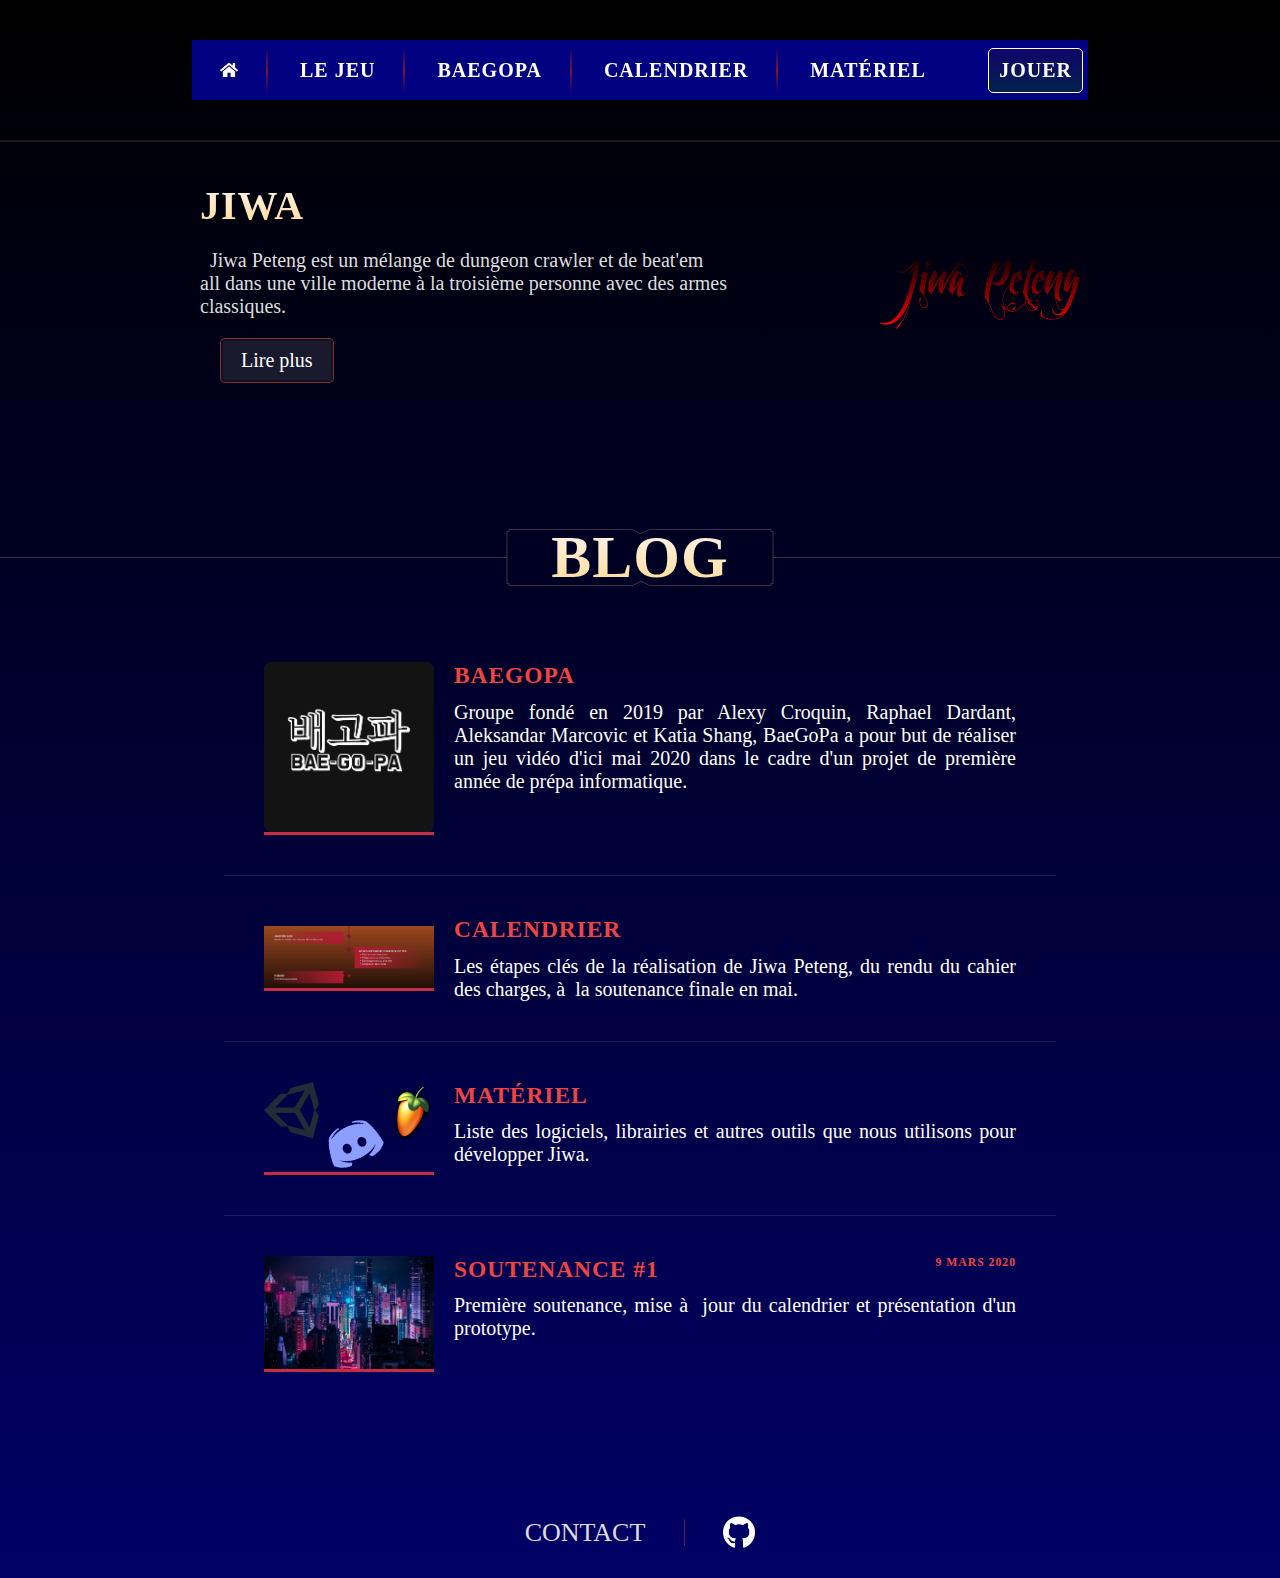
==== index.html @ 2ed4f587 "mode bleu" ====
<html lang="fr"><head>
    
    <meta charset="utf-8">
    <title>BaeGoPa</title>

    <meta name="description" content="BaeGoPa est un groupe d'étudiants en informatique. Nous développons le jeu Jiwa Peteng.">
    <meta name="theme-color" content="#ed5b00">

    <meta content="text/html; charset=utf-8" http-equiv="Content-Type">
	<meta content="fr" http-equiv="Content-Language">

    <link rel="icon" type="img/png" href="img/favicon.png">
    <link rel="stylesheet" type="text/css" href="css/style.css">
    <link rel="stylesheet" type="text/css" href="css/index.css">
    <link href="https://fonts.googleapis.com/css?family=Noto+Sans|Roboto+Slab:400,700" rel="stylesheet">
</head>

<body>

	   <!-- NAV -->
	   
	<nav>
        <div id="nav-container">
            <ul id="links">
                <span id="mobile-trigger"></span>
                <li>
                    <a href="/"><img src="img/home.png" width="18px"></a>
                </li>
                <li>
                    <a href="game.html">Le jeu</a>
                </li>
                <li>
                    <a href="baegopa.html">BaeGoPa</a>
                </li>
                <li>
                    <a href="calendar.html">Calendrier</a>
                </li>
                <li>
                    <a href="material.html">Matériel</a>
                </li>
            </ul>
            <a id="play" href="play.html">
                <span>Jouer</span>
            </a>
        </div>
    </nav>

    <!-- WHAT IS -->

    <div id="whatis">
        <div class="left">
            <h2>Jiwa</h2>
            <p>
                Jiwa Peteng est un mélange de dungeon crawler et de beat'em all dans une ville moderne à&nbsp;la troisième personne avec des armes classiques.
            </p>
            <a href="game.html"><span>Lire plus</span></a>
        </div>
        <div class="right">
            <img src="img/logo.png">
        </div>
    </div>

    <!-- BLOG -->

    <section id="blog">
        <div class="section-separator">
            <h2>Blog</h2>
        </div>

        <article id="members" class="">
            <a class="article-container" href="baegopa.html">
                <span class="article-image">
                    <img src="img/bgp.png">
                </span>
                <span class="article-details">
                    <h3>BaeGoPa</h3>
                    <p>
                        Groupe fondé en 2019 par Alexy Croquin, Raphael Dardant, Aleksandar Marcovic et Katia Shang, 
						BaeGoPa a pour but de réaliser un jeu vidéo d'ici mai 
						2020 dans le cadre d'un projet de première année de prépa informatique.
                    </p>
                </span>
            </a>
        </article>

        <article id="calendar" class="">
            <a class="article-container" href="calendar.html">
                <span class="article-image">
                    <img src="img/cal.png">
                </span>
                <span class="article-details">
                    <h3>Calendrier</h3>
                    <p>
                        Les étapes clés de la réalisation de Jiwa Peteng, du rendu du cahier des charges, à&nbsp; la soutenance finale en mai.
                    </p>
                </span>
            </a>
        </article>

        <article id="material" class="">
            <a class="article-container" href="material.html">
                <span class="article-image">
                    <img src="img/log.png">
                </span>
                <span class="article-details">
                    <h3>Matériel</h3>
                    <p>
                        Liste des logiciels, librairies et autres outils que nous utilisons pour développer Jiwa.
                    </p>
                </span>
            </a>
        </article>

        <article id="soutenance-1" class="">
            <a class="article-container" href="soutenances.html">
                <span class="article-image">
                    <img src="img/ville.png">
                </span>
                <span class="article-details">
                    <h3>Soutenance #1 <span class="article-date">9 Mars 2020</span></h3>
                    <p>
                        Première soutenance, mise à&nbsp; jour du calendrier et présentation d'un prototype.
                    </p>
                </span>
            </a>
        </article>

    </section>

    <!-- FOOTER -->

    <footer>
        <p>Contact</p>
        <a id="github" class="footer-links" href="https://github.com/BaeGo-Pa" title="BaeGoPa Github page" target="_blank" rel="noopener">
            <img src="img/github.png" width="32px">
        </a>
    </footer>




</body></html>
---- css/style.css ----
* { margin: 0; padding: 0; box-sizing: border-box; }

a { color: white; text-decoration: none; }

@font-face {
    font-family: "garvey";
    src: url('garvey.ttf');
}

::selection
{
    background-color: rgba(255, 255, 255, 0.1);
}

/* ANIMATIONS */

@keyframes blink
{
    0% {background-color: #c72c41}
    50% {background-color: #c7586a}
    100% {background-color: #c72c41}
}

/* FILTERS */

.blurred
{
    filter: blur(12px);
}

/* BODY */

body
{
    font-family: "garvey";
    font-size: 20px;
    color: #dddddd;
	background: linear-gradient(#000000 , #000066);
}

#main
{
    transition: all 0.1s;
}

/* TITLES */

h1, h2, h3
{
    font-family: "garvey";
    text-transform: uppercase;
}

h2
{
    background: linear-gradient(#FFF4F4, #ffdb8e);
    -webkit-background-clip: text;
    background-clip: text;
    -webkit-text-fill-color: transparent;
    font-size: 2em;
    letter-spacing: 1px;
    margin-bottom: 0.5em;
}

/* NAV */

nav
{
    position: sticky;
    top: 1em;
    margin: 2em auto;
    padding: 0 15% 0 15%;
    z-index: 666;
}

#nav-container
{
    position: relative;
    max-width: 1440px;
    display: flex;
    flex-direction: row;
    justify-content: space-between;
    align-items: center;
    font-family: "garvey";
    font-size: 1em;
    font-weight: 700;
    letter-spacing: 1px;
    text-transform: uppercase;
    background: #000080;
    border: 1px solid white
    border-radius: 5px;
    box-shadow: 0 0 5px rgba(0, 0, 0, 1);
}

#mobile-trigger
{
    display: none;
}

#links
{
    list-style: none;
}

#links li
{
    display: inline-block;
    position: relative;
    line-height: 3em;
    transition: all 0.2s ease;
}

#links li:hover
{
    color: #fff;
    text-shadow: 0 0 15px rgba(128, 19, 54, 1);
}

#links li:not(:last-child)::after
{
    content: " ";
    position: absolute;
    top: 0.3em;
    bottom: 0.3em;
    right: -2px;
    width: 2px;
    background: linear-gradient(to bottom, rgba(128, 19, 54, 0) 0%, rgba(128, 19, 54, 1) 50%, rgba(128, 19, 54, 0) 100%);
}

#links li a
{
    padding: 0 1.4em 0 1.4em;
}

#play
{
    margin: 5px;
    padding: 10px;
    background: linear-gradient(to bottom, #0f056b, #03224c);
    border: 1px solid white;
    border-radius: 5px;
    transition: all 0.2s ease;
}

#play:hover
{
    background: linear-gradient(to bottom, #03224c, #7030ED);
}

/* TABLE */

table
{
    margin: auto;
    border-collapse: collapse;    
}

th,
td
{
    padding: 1em;
    border: 1px solid rgba(255, 255, 255, 0.3);
}

table .title
{
    background-color: rgba(0, 0, 0, 0.3);
}

td a
{
    text-decoration: underline;
}

/* MEDIA QUERIES */
@media screen and (max-width: 600px)
{
    table
    {
        width: 90%;
    }
}

/* FOOTER */

footer
{
    margin-top: 3em;
    padding: 1em;
    display: flex;
    justify-content: center;
    align-items: center;
    font-family: "garvey";
    font-size: 1.3em;
    text-transform: uppercase;
    vertical-align: middle;
}

footer p
{
    margin-bottom: 3px;
}

.footer-links
{
    position: relative;
    margin-left: 3em;
    border-bottom: 3px solid transparent;
    transition: all 0.2s ease;
}

.footer-links:hover
{
    border-bottom: 3px solid white;
}

.footer-links::before
{
    content: " ";
    position: absolute;
    width: 1px;
    top: 0.1em;
    bottom: 0.1em;
    left: -1.5em;
    background-color: rgba(199, 44, 65, 0.5);
}

/* OVERLAY */

#overlay
{
    display: none;
    position: fixed;
    top: 0;
    left: 0;
    width: 100%;
    height: 100%;
    z-index: 2;
}

#overlay-container
{
    position: absolute;
    width: 85%;
    height: 85%;
    top: 50%;
    left: 50%;
    transform: translate(-50%, -50%);
}

#overlay-close
{
    display: block;
    font-size: 2em;
    width: 45px;
    height: 45px;
    float: right;
    text-align: center;
    vertical-align: middle;
    color: #c72c41;
    border: 1px solid #c72c41;
    border-radius: 50%;
    cursor: pointer;
    transition: all 0.1s;
}

#overlay-close:hover
{
    color: #ee4540;
    border: 1px solid #e6e600;
}

#overlay-img
{
    position: relative;
    top: 50%;
    left: 50%;
    transform: translate(-50%, -50%);
    display: block;
    width: 1000px;
    image-rendering: crisp-edges;
    box-shadow: 0 0 30px rgba(0, 0, 0, 0.5);
}

/* MEDIA QUERIES */

@media screen and (max-width: 600px)
{
    nav
    {
        top: 0;
        margin: 0;
        padding: 0;
    }

    #nav-container
    {
        flex-direction: column;
    }

    #mobile-trigger
    {
        display: block;
        width: 16px;
        height: 16px;
        margin: 0.5em 0;
        background-image: url('../img/icons/bars.png');
        background-size: contain;
        background-repeat: no-repeat;
    }

    #links
    {
        display: none;
        flex-direction: column;
    }

    #links li:not(:last-child)::after
    {
        display: none;
    }

    #play
    {
        display: none;
    }

    #nav-container:hover #links,
    #nav-container:hover #play
    {
        display: flex;
    }

    #overlay-img
    {
        width: 80%;
    }
}
---- css/index.css ----
﻿
/* SPECIFIC STYLE TO INDEX.HTML */

/* SHOWCASE */

#showcase
{
    position: relative;
    top: 0;
    width: 100%;
    height: 800px;
    background: transparent;
    display: flex;
    flex-direction: column;
    justify-content: center;
    align-items: center;
}

#title
{
    position: relative;
}

#title h1
{
    background: linear-gradient(0deg, rgba(255,0,0,1) 0%, rgba(0,0,0,1) 100%);
    -webkit-background-clip: text;
    background-clip: text;
    -webkit-text-fill-color: transparent;
    font-size: 3em;
    letter-spacing: 1px;
}

/* WHAT IS */

#whatis
{
    max-width: 1500px;
    padding: 2em 10em 1em 10em;
    margin: auto;
    display: flex;
    flex-direction: row;
    justify-content: space-between;
    border-top: 2px solid rgba(255, 255, 255, 0.1);
    box-sizing: border-box;
}

#whatis .left
{
    max-width: 60%;
    display: inline-block;
}

#whatis .right
{
    display: flex;
    justify-content: center;
    align-items: center;
}

#whatis p
{
    text-indent: 10px;
}

#whatis a
{
    display: inline-block;
    margin: 1em;
    padding: 0.5em 1em 0.5em 1em;
    box-sizing: border-box;
    background: rgba(255, 255, 255, 0.1);
    border-radius: 5px;
    border: 1px solid rgba(239, 67, 57, 0.5);
    box-shadow: inset 0 0 0 2px rgba(0, 0, 0, 0.3);
    transition: all 0.2s ease;
}

#whatis a:hover
{
    background: rgba(255, 255, 255, 0.2);
}

#whatis img
{
    width: 200px;
}

/* BLOG */

#blog
{
    margin-top: 5em;
}

.section-separator
{
    background: url("../img/section-separator.png") no-repeat center center;
    font-size: 1.5em;
    text-align: center;
}

article
{
    position: relative;
    width: 65%;
    margin: auto;
    padding: 1em;
}

article:not(:last-child)
{
    border-bottom: 1px solid rgba(255, 255, 255, 0.1);
}

.article-container
{
    padding: 1em;
    display: flex;
    background: transparent;
    transition: all 0.2s ease;
}

.article-container:hover
{
    background: rgba(228, 105, 46, 1);
}

.article-image
{
    display: flex;
    justify-content: center;
    align-items: center;
    margin-right: 1em;
}

.article-image img
{
    width: 170px;
    border-bottom: 3px solid #c72c41;
}

.article-details
{
    width: 100%;
    text-align: justify;
}

.article-details h3
{
    margin-bottom: 0.5em;
    color: #ee4540;
    letter-spacing: 1px;
}

.article-date
{
    float: right;
    font-size: 0.5em;
}

.updated:after
{
    content: "New!";
    position: absolute;
    top: 1em;
    left: 1em;
    transform: rotateZ(-30deg);
    padding: 0.2em;
    background-color: #c72c41;
    border-radius: 5px;
    text-transform: uppercase;
    animation-name: blink;
    animation-duration: 4s;
    animation-iteration-count: infinite;
}

.not-published
{
    filter: grayscale(100%);
    color: #696969;
}

.not-published .article-container:hover
{
    background: transparent;
}

/* MEDIA QUERIES */

@media screen and (max-width: 600px)
{
    #showcase
    {
        height: 500px;
    }

    #title h1
    {
        font-size: 2em;
    }

    #whatis
    {
        padding: 0;
        flex-direction: column;
    }

    #whatis .left
    {
        max-width: 95%;
        margin: 0 auto 2em auto;
    }

    article
    {
        width: 100%;
    }

    .article-container
    {
        flex-direction: column;
    }

    .article-image
    {
        margin-bottom: 2em;
    }
}
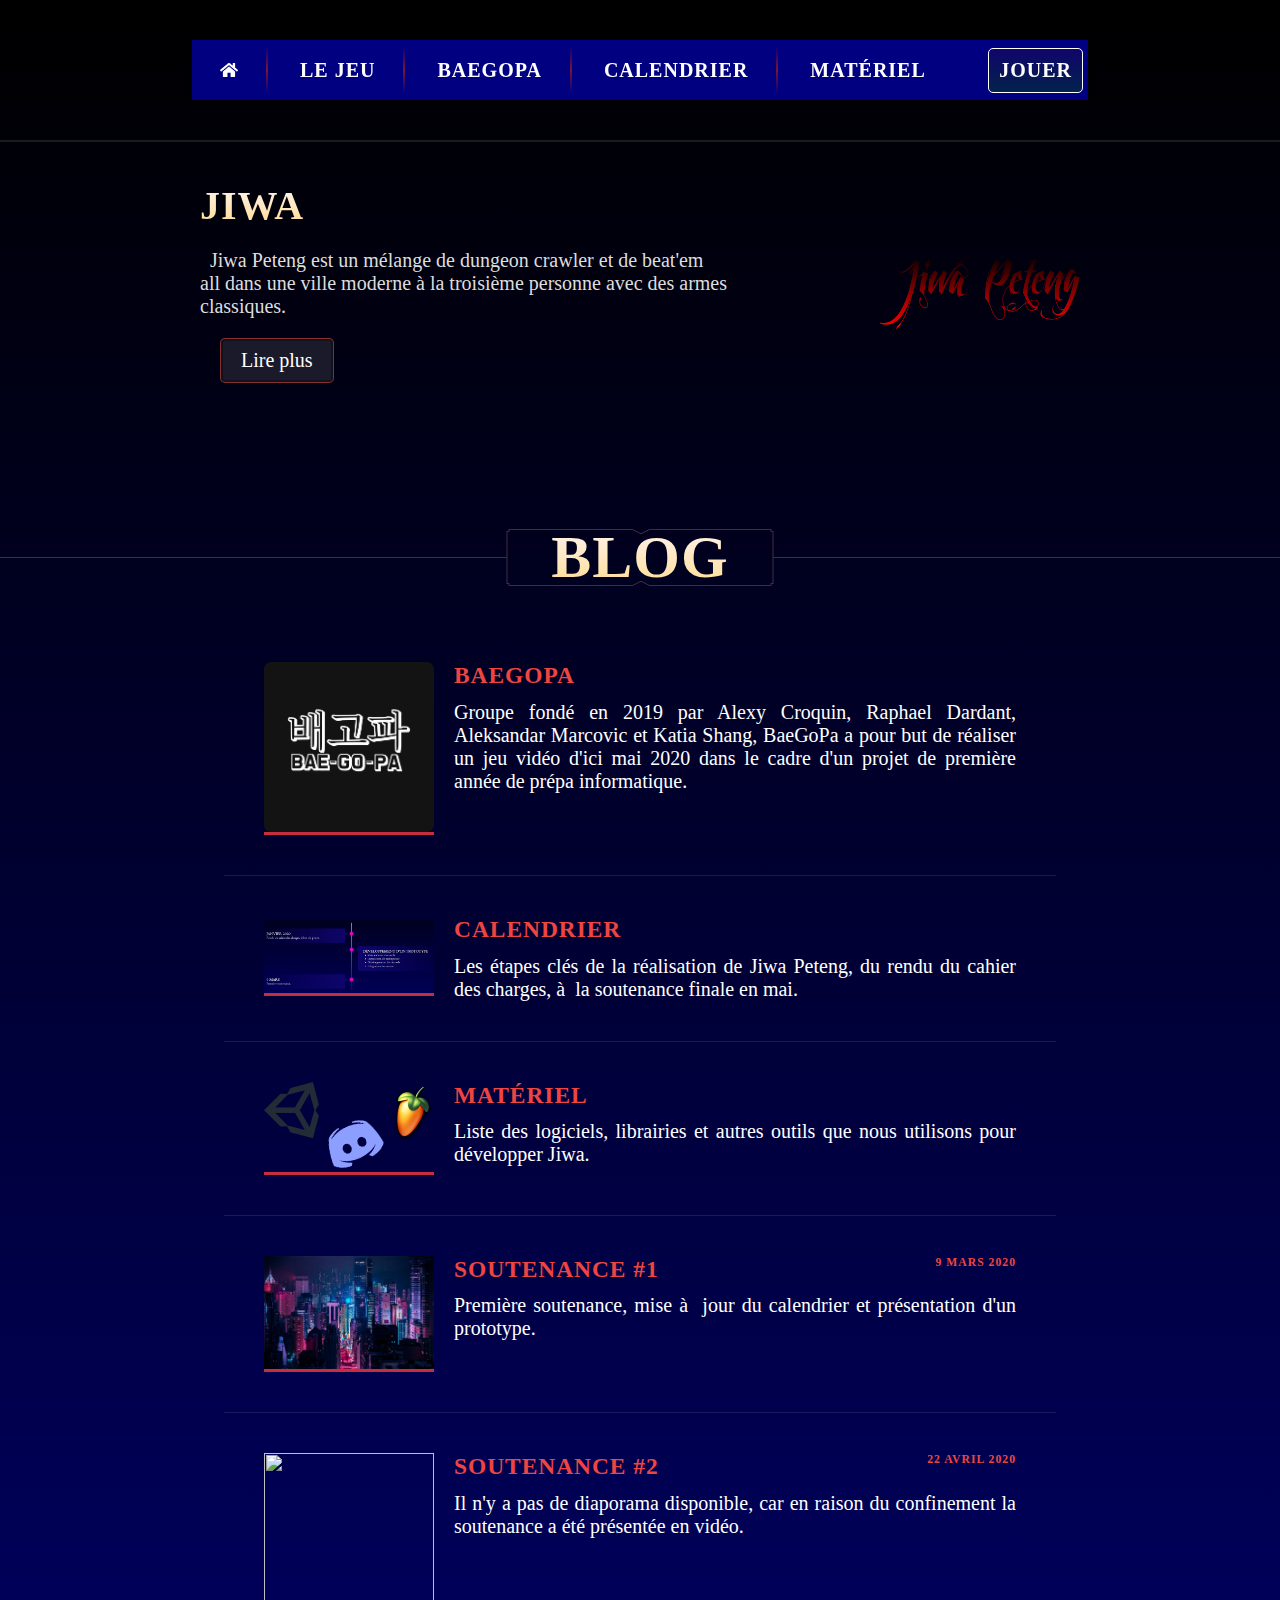
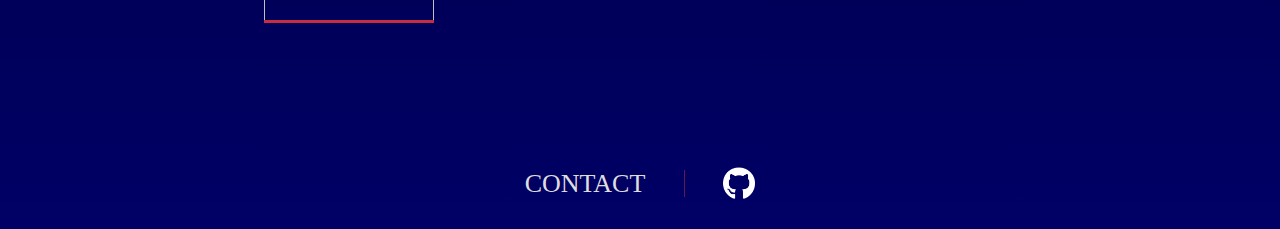
==== commit 89ec27c9: "preparation terrain soutenance 2" ====
--- a/index.html
+++ b/index.html
@@ -24,7 +24,7 @@
             <ul id="links">
                 <span id="mobile-trigger"></span>
                 <li>
-                    <a href="/"><img src="img/home.png" width="18px"></a>
+                    <a href=""><img src="img/home.png" width="18px"></a>
                 </li>
                 <li>
                     <a href="game.html">Le jeu</a>
@@ -125,6 +125,21 @@
             </a>
         </article>
 
+        <article id="soutenance-2" class="">
+            <a class="article-container" href="soutenances.html#sout1">
+                <span class="article-image">
+                    <img src="img/Menu_Pause.png">
+                </span>
+                <span class="article-details">
+                    <h3>Soutenance #2 <span class="article-date">22 Avril 2020</span></h3>
+                    <p>
+                        Il n'y a pas de diaporama disponible, car en raison du confinement la soutenance a été présentée en vidéo.
+                    </p>
+                </span>
+            </a>
+        </article>
+
+
     </section>
 
     <!-- FOOTER -->
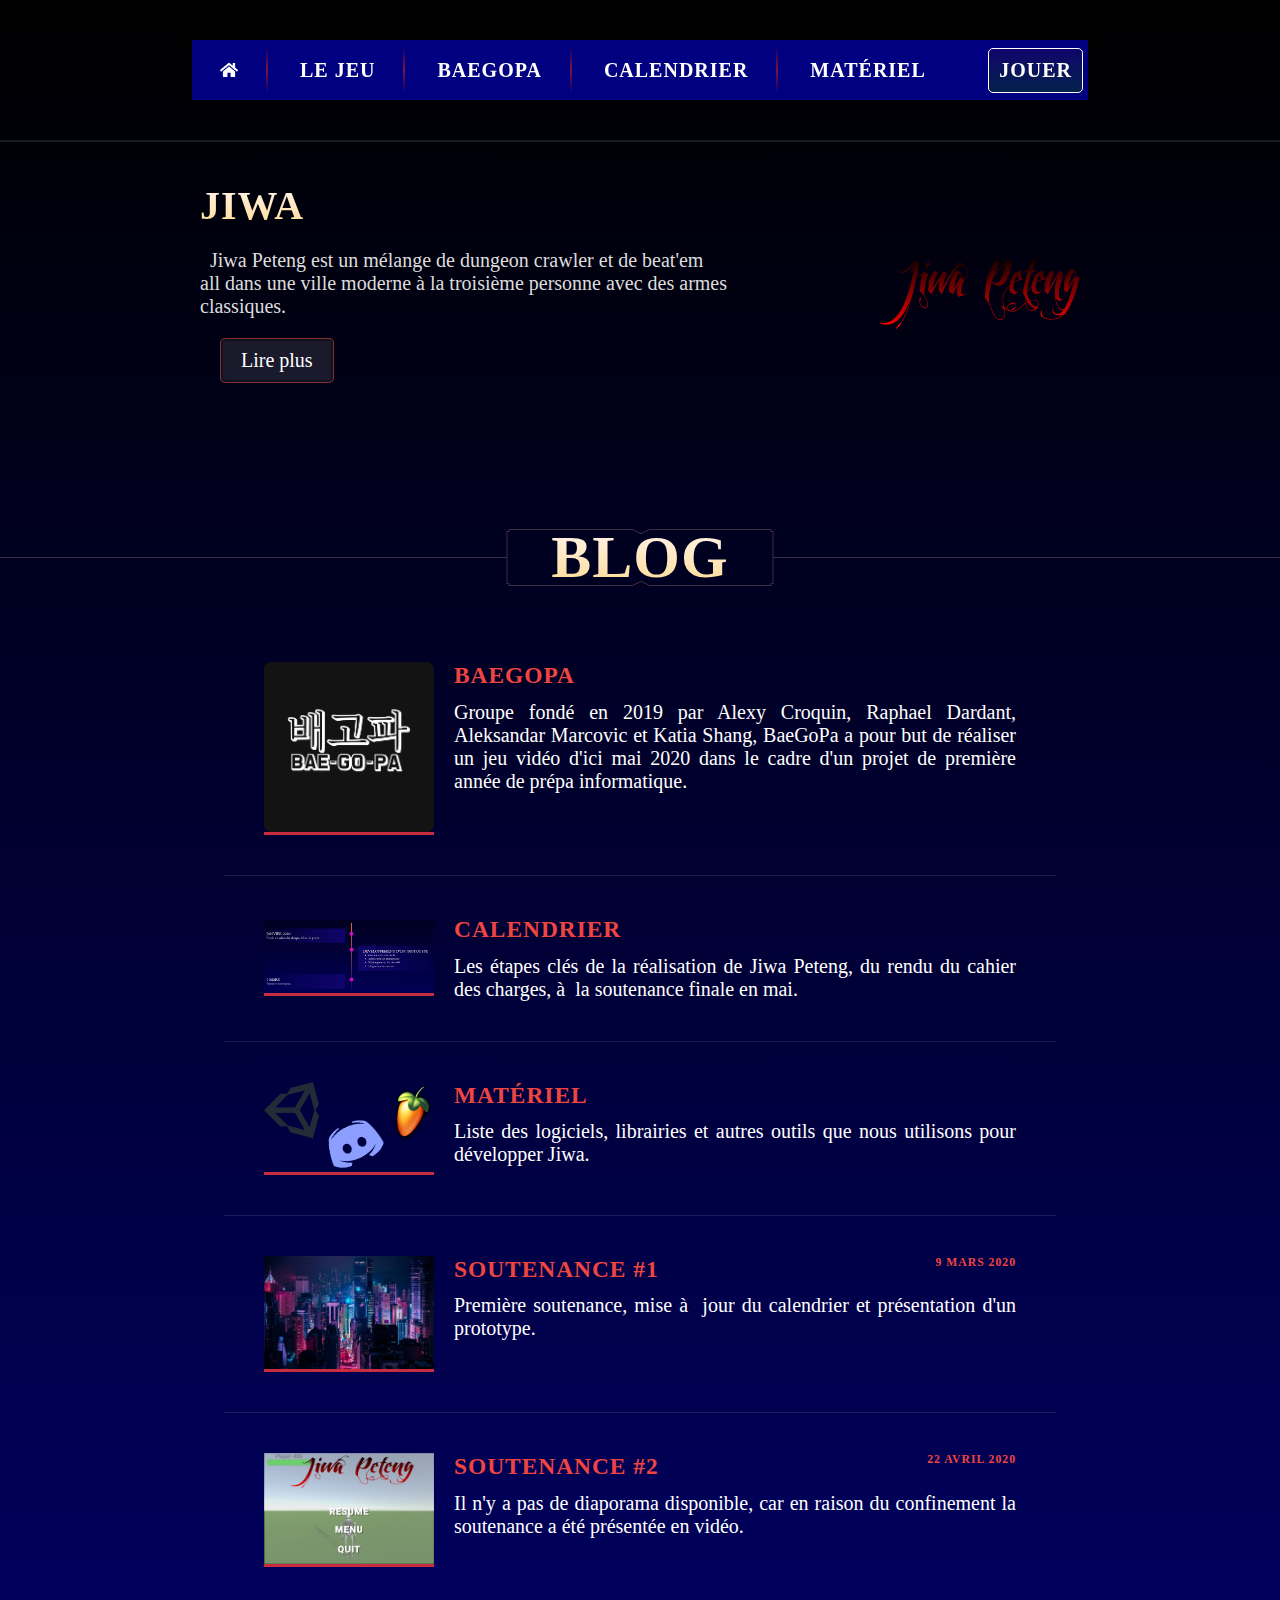
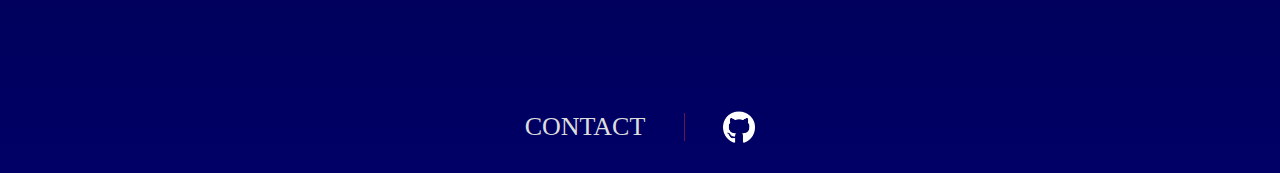
==== commit c87611fd: "Update index.html" ====
--- a/index.html
+++ b/index.html
@@ -128,7 +128,7 @@
         <article id="soutenance-2" class="">
             <a class="article-container" href="soutenances.html#sout1">
                 <span class="article-image">
-                    <img src="img/Menu_Pause.png">
+                    <img src="img/Menu_Pause.PNG">
                 </span>
                 <span class="article-details">
                     <h3>Soutenance #2 <span class="article-date">22 Avril 2020</span></h3>
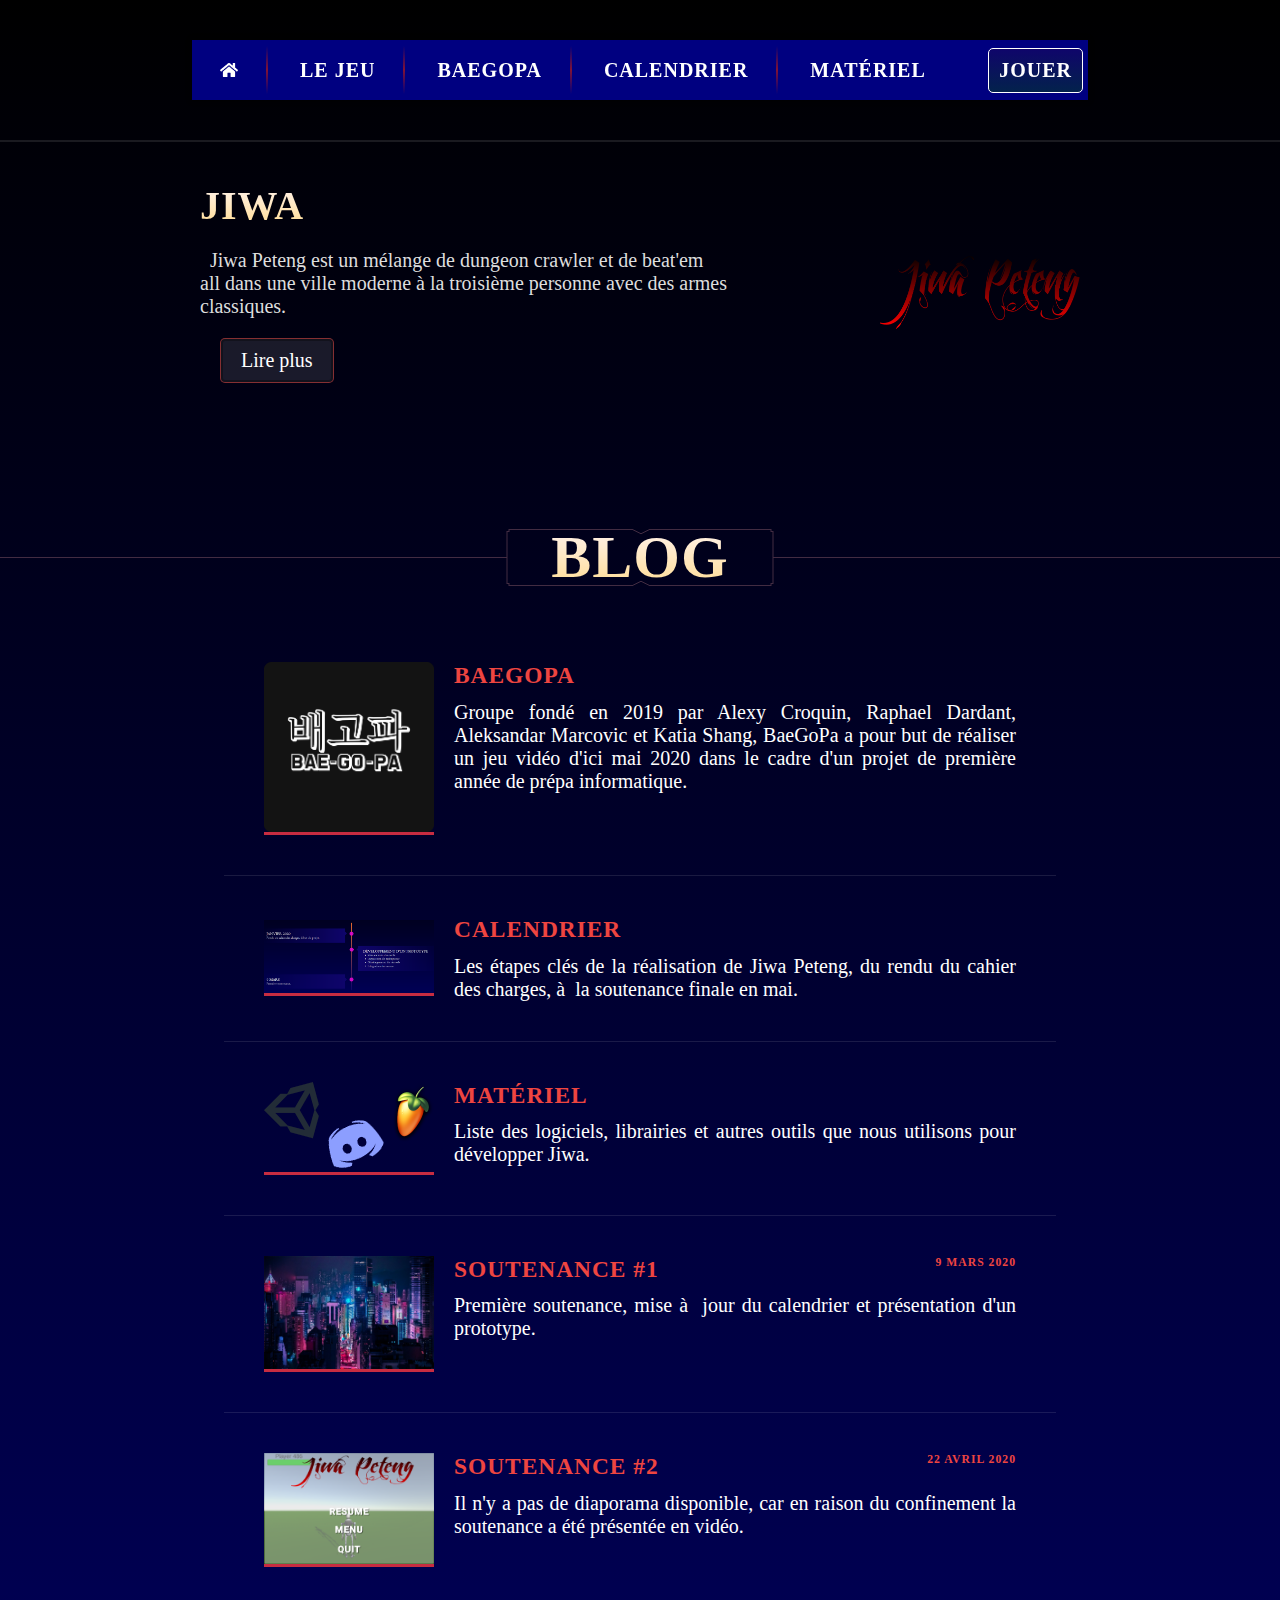
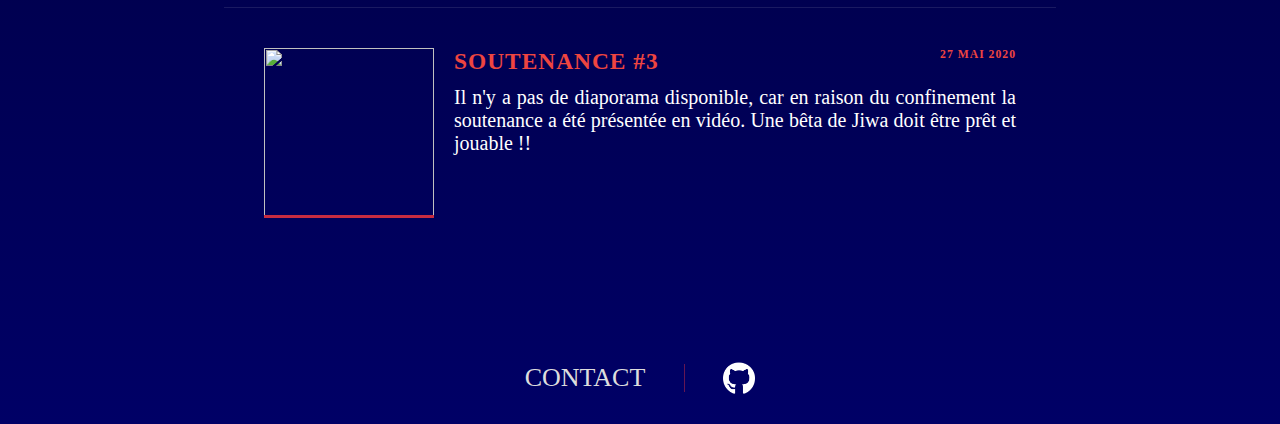
==== commit 66a43126: "preparation site pour la soutenance 3" ====
--- a/index.html
+++ b/index.html
@@ -139,6 +139,20 @@
             </a>
         </article>
 
+        <article id="soutenance-3" class="">
+            <a class="article-container" href="soutenances.html#sout2">
+                <span class="article-image">
+                    <img src="img/logo.PNG">
+                </span>
+                <span class="article-details">
+                    <h3>Soutenance #3 <span class="article-date">27 Mai 2020</span></h3>
+                    <p>
+                        Il n'y a pas de diaporama disponible, car en raison du confinement la soutenance a été présentée en vidéo.
+                        Une bêta de Jiwa doit être prêt et jouable !! 
+                    </p>
+                </span>
+            </a>
+        </article>
 
     </section>
 
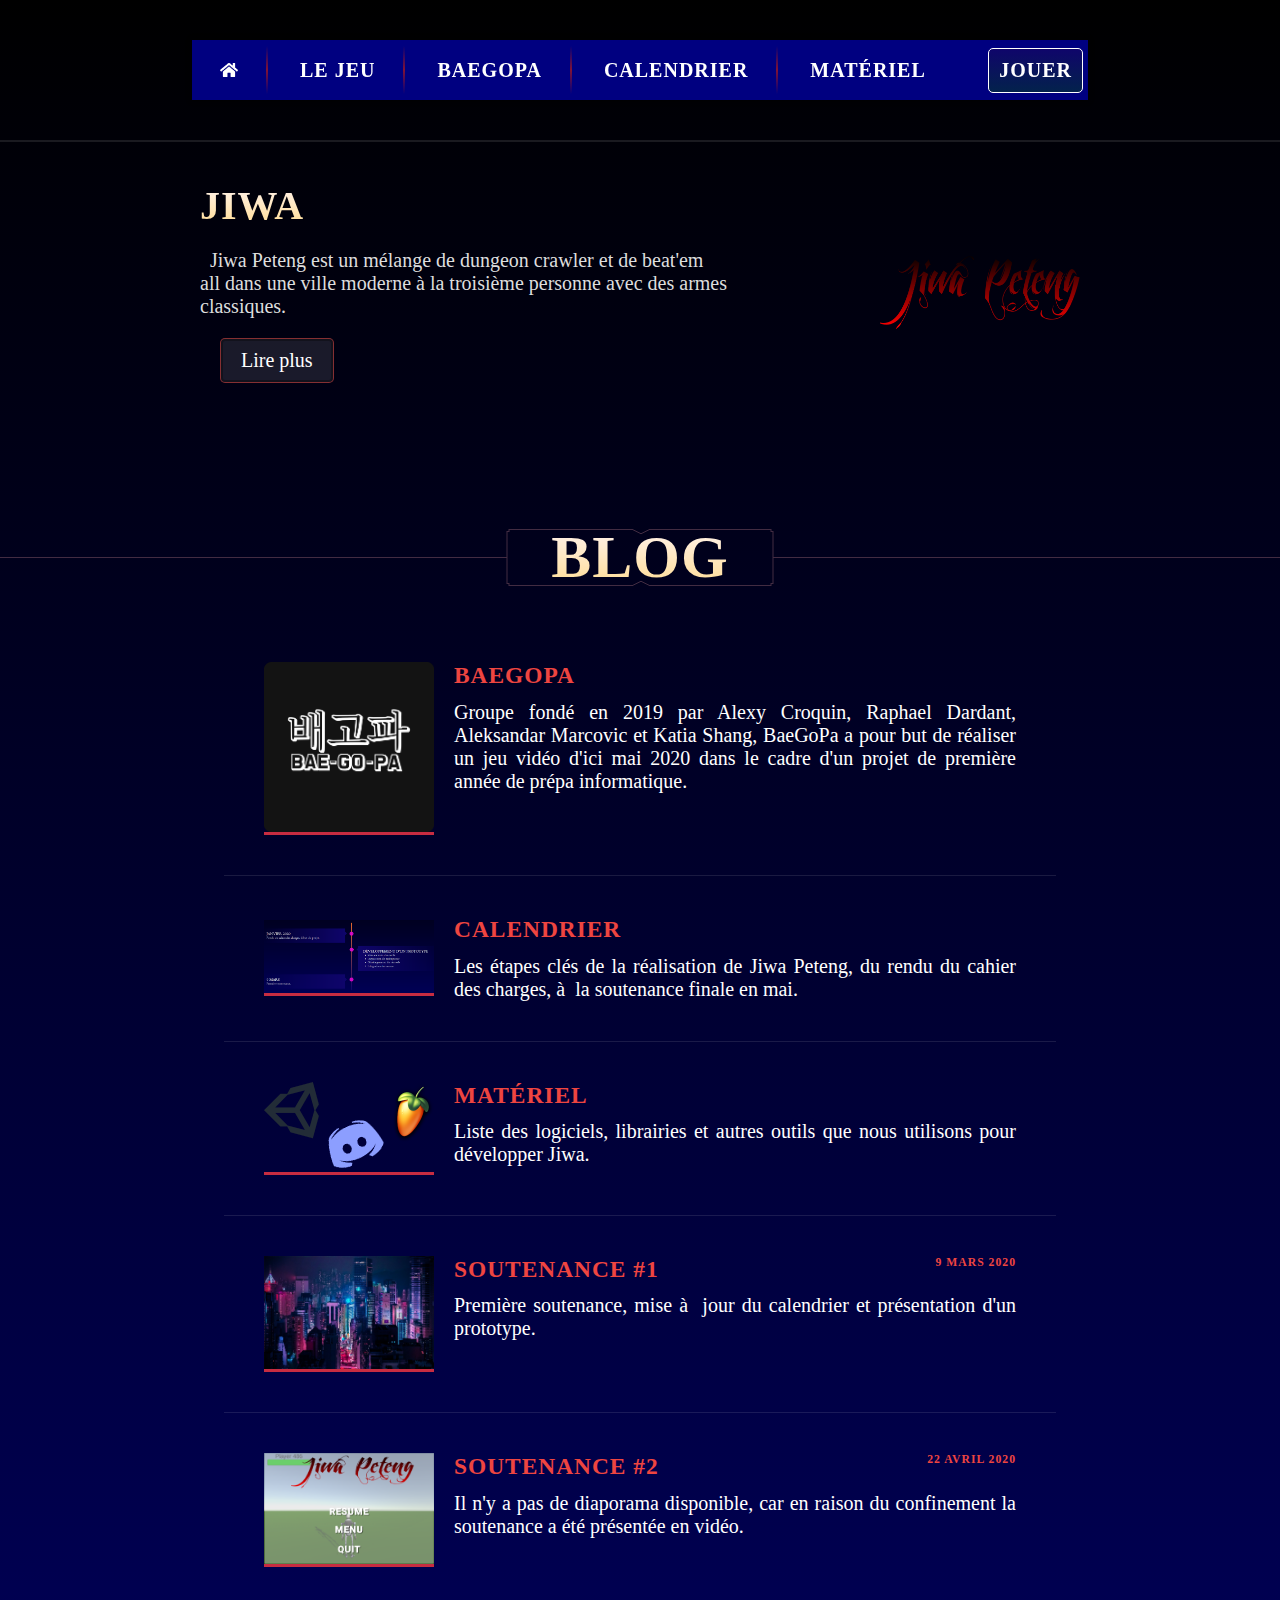
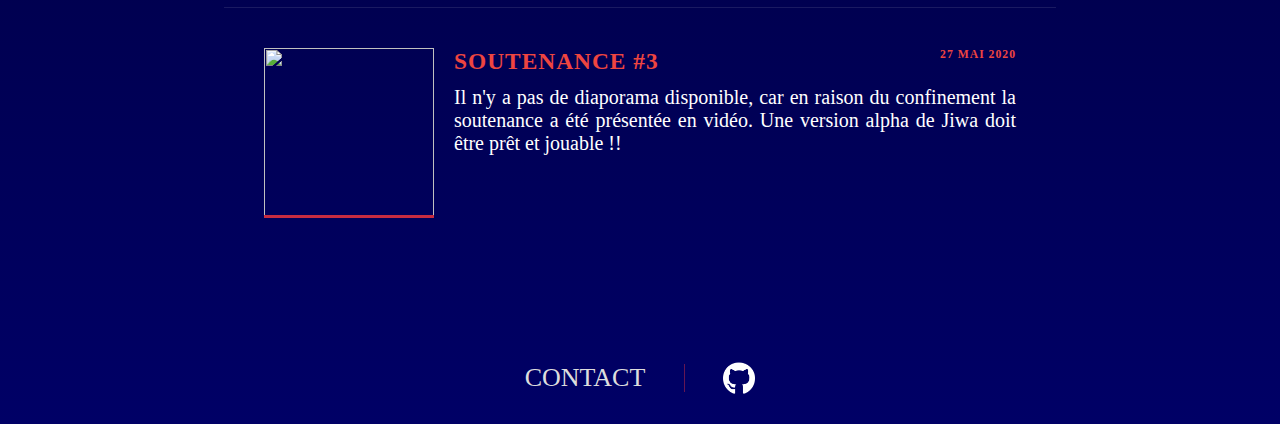
==== commit a18991cb: "ajout divers elements" ====
--- a/index.html
+++ b/index.html
@@ -9,7 +9,7 @@
     <meta content="text/html; charset=utf-8" http-equiv="Content-Type">
 	<meta content="fr" http-equiv="Content-Language">
 
-    <link rel="icon" type="img/png" href="img/favicon.png">
+    <link rel="icon" type="img/png" href="img/logo.png">
     <link rel="stylesheet" type="text/css" href="css/style.css">
     <link rel="stylesheet" type="text/css" href="css/index.css">
     <link href="https://fonts.googleapis.com/css?family=Noto+Sans|Roboto+Slab:400,700" rel="stylesheet">
@@ -148,7 +148,7 @@
                     <h3>Soutenance #3 <span class="article-date">27 Mai 2020</span></h3>
                     <p>
                         Il n'y a pas de diaporama disponible, car en raison du confinement la soutenance a été présentée en vidéo.
-                        Une bêta de Jiwa doit être prêt et jouable !! 
+                        Une version alpha de Jiwa doit être prêt et jouable !! 
                     </p>
                 </span>
             </a>
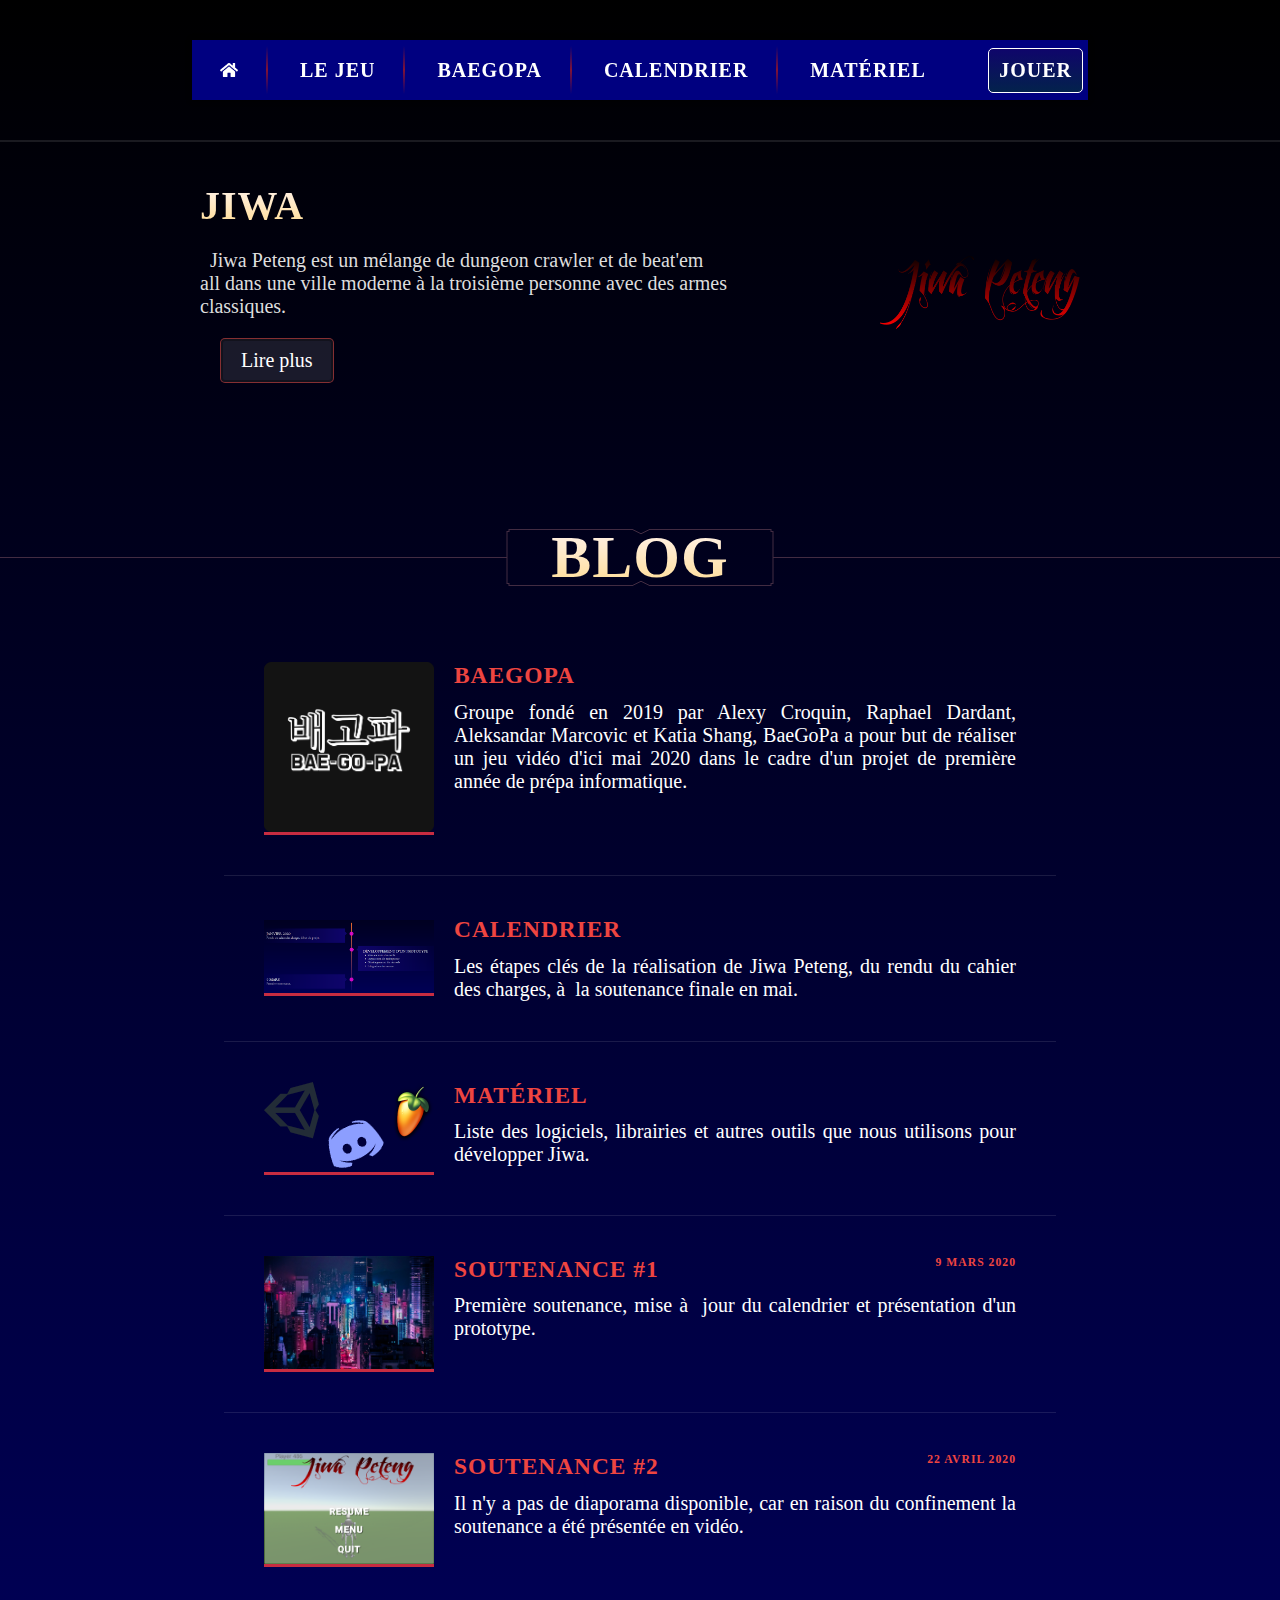
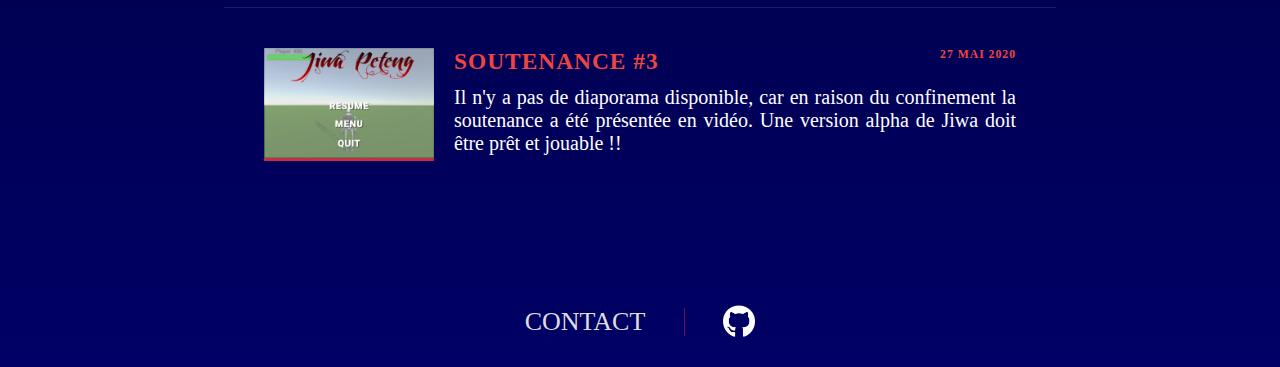
==== commit 3807a8f6: "Update index.html" ====
--- a/index.html
+++ b/index.html
@@ -142,7 +142,7 @@
         <article id="soutenance-3" class="">
             <a class="article-container" href="soutenances.html#sout2">
                 <span class="article-image">
-                    <img src="img/logo.PNG">
+                    <img src="img/Menu_Pause.PNG">
                 </span>
                 <span class="article-details">
                     <h3>Soutenance #3 <span class="article-date">27 Mai 2020</span></h3>
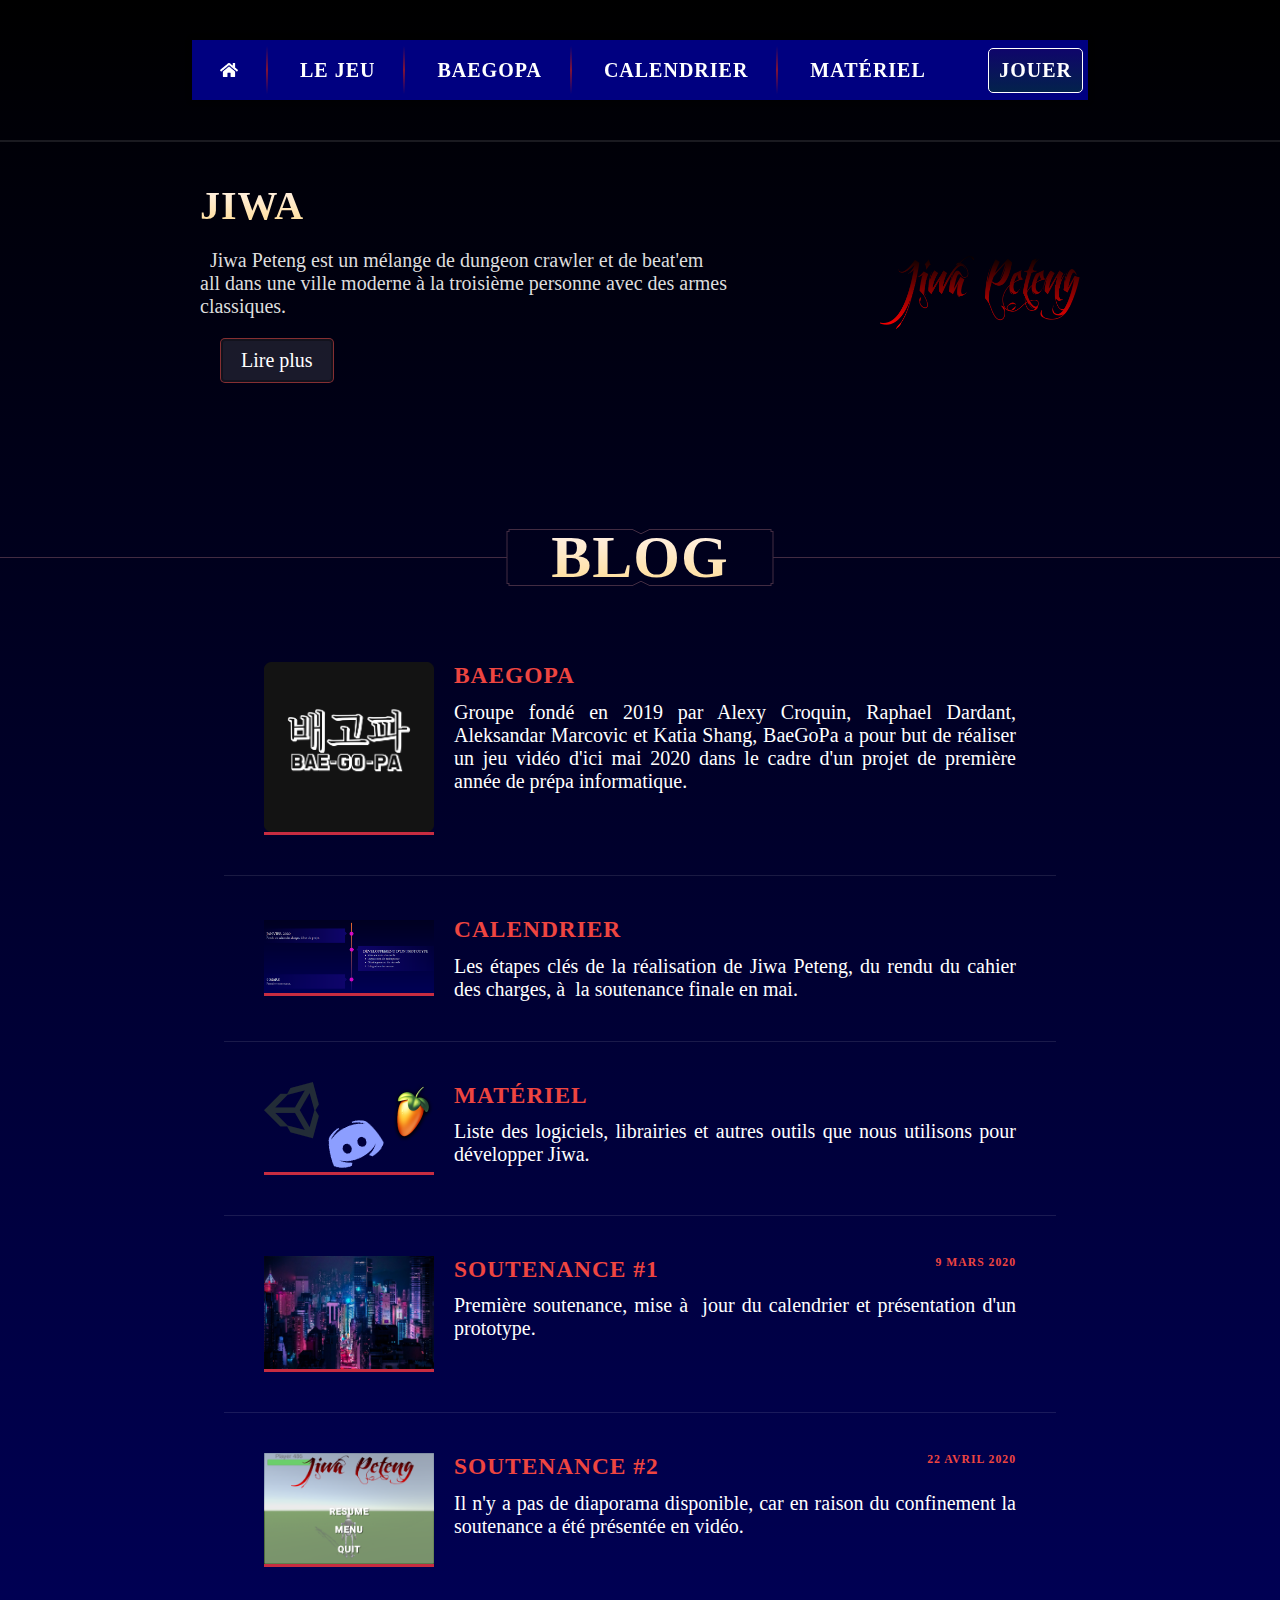
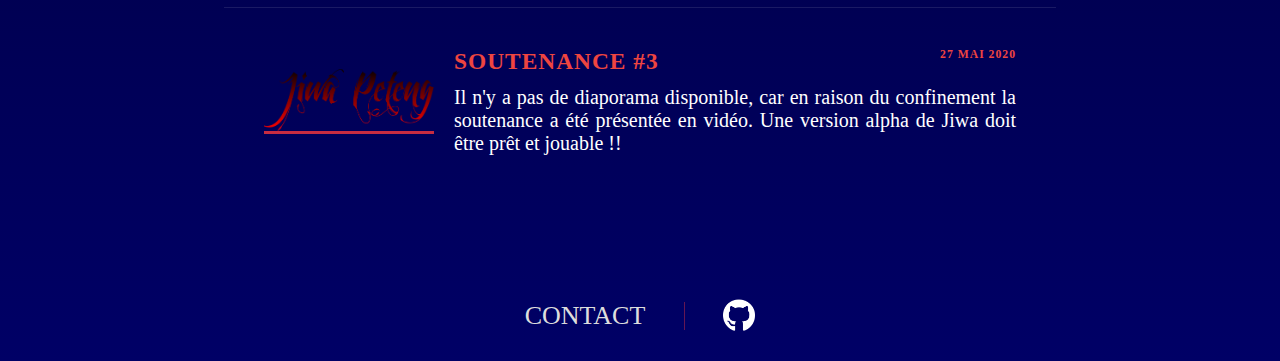
==== commit e7f656c6: "correct bug" ====
--- a/index.html
+++ b/index.html
@@ -142,7 +142,7 @@
         <article id="soutenance-3" class="">
             <a class="article-container" href="soutenances.html#sout2">
                 <span class="article-image">
-                    <img src="img/Menu_Pause.PNG">
+                    <img src="img/logo.png">
                 </span>
                 <span class="article-details">
                     <h3>Soutenance #3 <span class="article-date">27 Mai 2020</span></h3>
